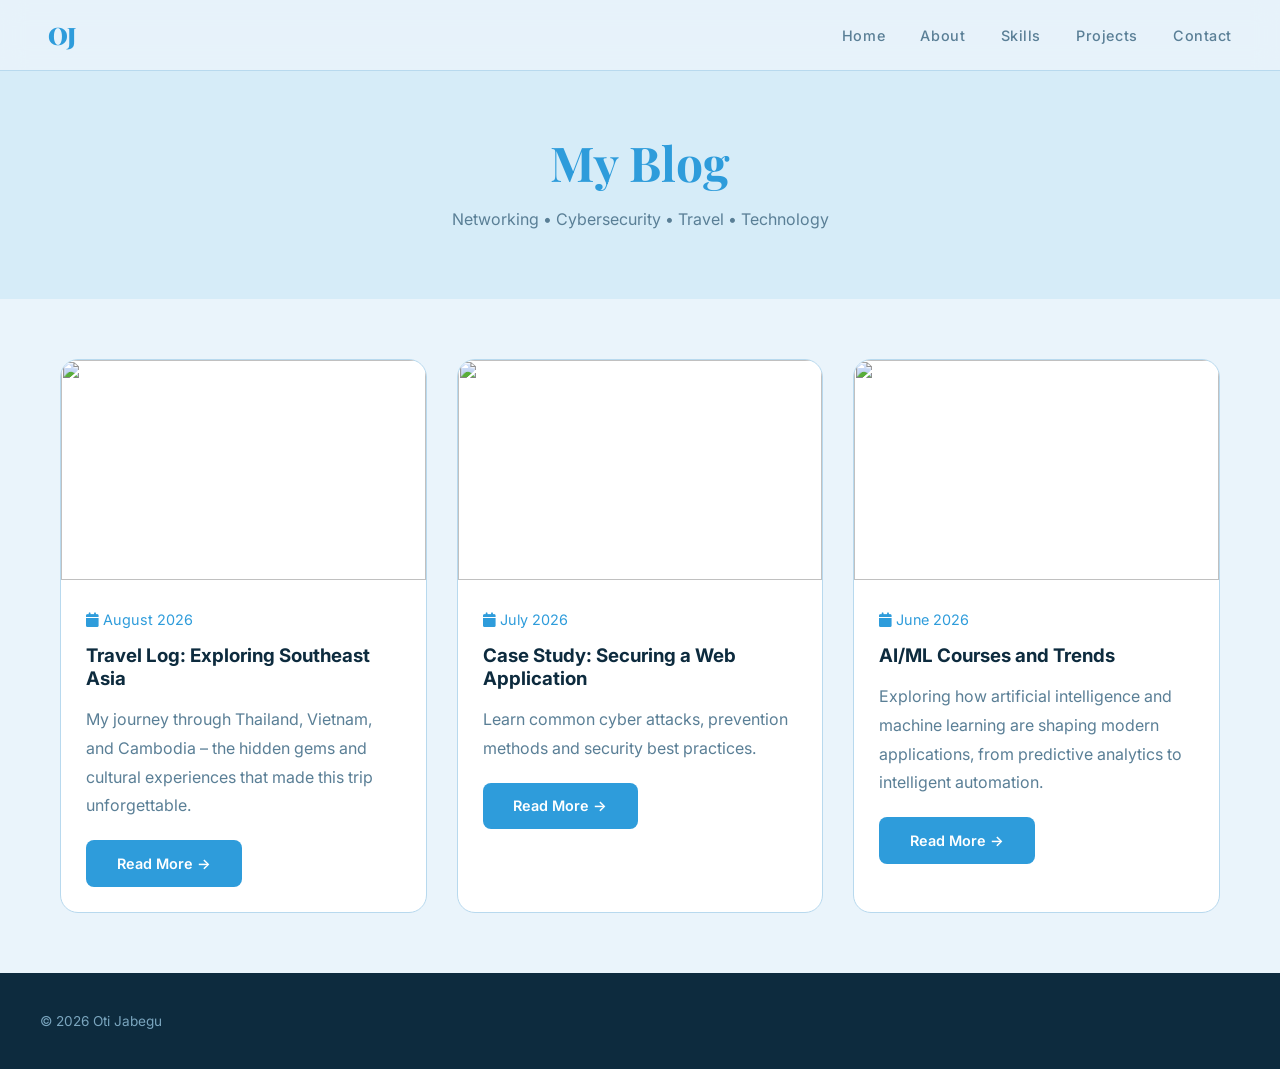
==== Porfilio/Porfilio/blog.html @ 8cf0d46f "Add files via upload" ====
<!DOCTYPE html>
<html lang="en">
<head>
    <meta charset="UTF-8">
    <meta name="viewport" content="width=device-width, initial-scale=1.0">
    <title>Blog | Oti Jabegu</title>

    <link rel="stylesheet" href="style.css">
    <link rel="stylesheet" href="blog.css">

    <link href="https://fonts.googleapis.com/css2?family=Playfair+Display:wght@700&family=Inter:wght@300;400;500;600&display=swap" rel="stylesheet">

    <link rel="stylesheet"
    href="https://cdnjs.cloudflare.com/ajax/libs/font-awesome/6.5.2/css/all.min.css">
</head>
<body>

<nav id="navbar">
    <div class="nav-logo">OJ</div>

    <ul class="nav-links">
        <li><a href="index.html">Home</a></li>
        <li><a href="index.html#about">About</a></li>
        <li><a href="index.html#skills">Skills</a></li>
        <li><a href="index.html#projects">Projects</a></li>
        <li><a href="index.html#contact">Contact</a></li>
    </ul>
</nav>
<link rel="stylesheet" href="C:\Users\Acer\Downloads\Porfilio\blog.css">
    <script src="C:\Users\Acer\Downloads\Porfilio\blog.js"></script>
<section class="blog-hero">
    <h1>My Blog</h1>
    <p>Networking • Cybersecurity • Travel • Technology</p>
</section>

<section class="blog-container">

    <div class="blog-card">
        <img src="C:\Users\Acer\Downloads\Porfilio\Porfilio\image\IMG_0545.jpeg" alt="">
        <div class="blog-content">
            <span><i class="fa-solid fa-calendar"></i> August 2026</span>

            <h3>Travel Log: Exploring Southeast Asia</h3>

            <p>
                My journey through Thailand, Vietnam, and Cambodia – the hidden gems and cultural experiences that made this trip unforgettable.
            </p>

            <a href="read1.html" class="btn btn-primary">Read More →</a>
        </div>
    </div>

    <div class="blog-card">
        <img src="C:\Users\Acer\Downloads\Porfilio\Porfilio\image\Screenshot 2026-09-15 211907.png" alt="">
        <div class="blog-content">
            <span><i class="fa-solid fa-calendar"></i> July 2026</span>

            <h3>Case Study: Securing a Web Application</h3>

            <p>
                Learn common cyber attacks, prevention methods and security best practices.
            </p>

            <a href="read2.html" class="btn btn-primary">Read More →</a>
        </div>
    </div>

    <div class="blog-card">
        <img src="images/blog3.jpg" alt="">
        <div class="blog-content">
            <span><i class="fa-solid fa-calendar"></i> June 2026</span>

            <h3>AI/ML Courses and Trends</h3>

            <p>
                Exploring how artificial intelligence and machine learning are shaping modern applications, from predictive analytics to intelligent automation.
            </p>

            <a href="read3.html" class="btn btn-primary">Read More →</a>
        </div>
    </div>

</section>

<footer>
    <p>© 2026 Oti Jabegu</p>
</footer>

<script src="script.js"></script>
<script src="blog.js"></script>

</body>
</html>
---- Porfilio/Porfilio/style.css ----
/* =========================================================
   STYLE.CSS
   This file controls how the website LOOKS
   (colors, spacing, fonts, layout, animations)
   ========================================================= */

/* Reset: remove default browser spacing so everything starts clean */
*, *::before, *::after {
  margin: 0;
  padding: 0;
  box-sizing: border-box;
}

/* -------- COLOR VARIABLES --------
   Change these once here, and the whole site updates.
   Think of these like "paint buckets" you reuse everywhere. */
:root {
  --bg:        #EAF4FB; /* main background color */
  --bg2:       #D6ECF8; /* slightly darker background */
  --card:      #FFFFFF; /* white card background */
  --accent:    #2E9CDB; /* main blue accent color */
  --accent2:   #5BB8F0; /* lighter blue */
  --accent3:   #A8D8F0; /* even lighter blue */
  --text:      #0D2B3E; /* main text color */
  --muted:     #5A7F96; /* softer, secondary text color */
  --border:    #B8D9EE; /* light border color */
}

/* Smooth scrolling when clicking nav links like "About" */
html {
  scroll-behavior: smooth;
}

body {
  font-family: 'Inter', sans-serif;
  background: var(--bg);
  color: var(--text);
  overflow-x: hidden; /* stops sideways scrollbar from animations */
}

/* =========================================================
   NAVIGATION BAR (the menu fixed at the top)
   ========================================================= */
nav {
  position: fixed;
  top: 0; left: 0; right: 0;
  z-index: 100; /* keeps nav above everything else */
  display: flex;
  justify-content: space-between;
  align-items: center;
  padding: 1.2rem 3rem;
  background: rgba(234, 244, 251, 0.85);
  backdrop-filter: blur(12px); /* frosted glass effect */
  border-bottom: 1px solid var(--border);
  transition: box-shadow 0.3s;
}

/* Added by JavaScript once you scroll down a bit */
nav.scrolled {
  box-shadow: 0 4px 24px rgba(46, 156, 219, 0.12);
}

.nav-logo {
  font-family: 'Playfair Display', serif;
  font-size: 1.5rem;
  font-weight: 900;
  color: var(--accent);
  letter-spacing: -1px;
}

.nav-links {
  display: flex;
  gap: 2.2rem;
  list-style: none;
}

.nav-links a {
  text-decoration: none;
  font-size: 0.9rem;
  font-weight: 500;
  color: var(--muted);
  letter-spacing: 0.04em;
  transition: color 0.25s;
}

.nav-links a:hover {
  color: var(--accent);
}

/* =========================================================
   HERO SECTION (the big intro at the top of the page)
   ========================================================= */
#hero {
  min-height: 100vh; /* fill the whole screen height */
  display: flex;
  align-items: center;
  padding: 8rem 3rem 4rem;
  position: relative;
  overflow: hidden;
}

/* Blurry glowing circles floating in the background */
.orb {
  position: absolute;
  border-radius: 50%;
  pointer-events: none; /* so it never blocks clicks */
  filter: blur(80px);
  opacity: 0.45;
  transition: transform 0.08s ease-out;
}
.orb1 {
  width: 520px; height: 520px;
  background: radial-gradient(circle, #5BB8F0, #2E9CDB);
  top: -100px; right: -100px;
}
.orb2 {
  width: 360px; height: 360px;
  background: radial-gradient(circle, #A8D8F0, #5BB8F0);
  bottom: 0; left: -80px;
}

.hero-inner {
  max-width: 1100px;
  margin: 0 auto;
  width: 100%;
  display: grid;
  grid-template-columns: 1fr 1fr; /* text on left, avatar on right */
  gap: 4rem;
  align-items: center;
}

.hero-tag {
  display: inline-block;
  background: var(--accent3);
  color: var(--accent);
  font-size: 0.75rem;
  font-weight: 600;
  letter-spacing: 0.12em;
  padding: 0.35rem 0.9rem;
  border-radius: 999px; /* fully rounded pill shape */
  margin-bottom: 1.4rem;
  text-transform: uppercase;
}

.hero-name {
  font-family: 'Playfair Display', serif;
  font-size: clamp(3rem, 6vw, 5.2rem); /* scales with screen size */
  font-weight: 900;
  line-height: 1.05;
  color: var(--text);
}
.hero-name span {
  color: var(--accent);
}

.hero-sub {
  margin-top: 1.2rem;
  font-size: 1.15rem;
  color: var(--muted);
  line-height: 1.6;
  font-weight: 300;
}

.hero-btns {
  display: flex;
  gap: 6rem;
  margin-top: 2.4rem;
  flex-wrap: wrap;
}

/* -------- BUTTONS -------- */
.btn {
  display: inline-flex;
  align-items: center;
  gap: 0.5rem;
  padding: 0.8rem 1.8rem;
  border-radius: 8px;
  font-size: 0.9rem;
  font-weight: 600;
  cursor: pointer;
  text-decoration: none;
  transition: all 0.25s;
  border: 2px solid transparent;
}
.btn-primary {
  background: var(--accent);
  color: #fff;
}
.btn-primary:hover {
  background: #1a7bb8;
  transform: translateY(-2px); /* lifts up slightly on hover */
  box-shadow: 0 8px 24px rgba(46, 156, 219, 0.35);
}
.btn-outline {
  border-color: var(--accent);
  color: var(--accent);
  background: transparent;
}
.btn-outline:hover {
  background: var(--accent3);
  transform: translateY(-2px);
}

/* -------- AVATAR CIRCLE (the "OJ" initials circle) -------- */
.hero-visual {
  display: flex;
  justify-content: center;
  align-items: center;
}
.avatar-wrap {
  position: relative;
  width: 300px;
  height: 300px;
}
.avatar-ring {
  position: absolute;
  inset: -16px; /* makes ring slightly bigger than the circle */
  border-radius: 50%;
  border: 3px dashed var(--accent3);
  animation: spin 18s linear infinite;
}
@keyframes spin {
  to { transform: rotate(360deg); }
}
.avatar-circle {
  width: 300px; height: 300px;
  border-radius: 50%;
  background: linear-gradient(145deg, var(--accent2), var(--accent));
  display: flex;
  align-items: center;
  justify-content: center;
  font-family: 'Playfair Display', serif;
  font-size: 6rem;
  font-weight: 900;
  color: #fff;
  box-shadow: 0 20px 60px rgba(46, 156, 219, 0.35);
  position: relative;
  z-index: 1;
  user-select: none;
}

/* Small floating info cards near the avatar */
.badge {
  position: absolute;
  background: #fff;
  border: 1px solid var(--border);
  border-radius: 12px;
  padding: 0.6rem 1rem;
  display: flex;
  align-items: center;
  gap: 0.6rem;
  box-shadow: 0 6px 20px rgba(46, 156, 219, 0.15);
  font-size: 0.8rem;
  font-weight: 600;
  color: var(--text);
}
.badge-dot {
  width: 10px; height: 10px;
  border-radius: 50%;
  background: #2ECC71; /* green "online" dot */
}
.badge1 { bottom: 20px; left: -120px; }


/* =========================================================
   SHARED SECTION STYLES (used by About, Skills, Projects, Contact)
   ========================================================= */
section {
  padding: 6rem 3rem;
}
.section-inner {
  max-width: 1100px;
  margin: 0 auto;
}
.section-eyebrow {
  font-size: 0.75rem;
  font-weight: 700;
  letter-spacing: 0.15em;
  text-transform: uppercase;
  color: var(--accent);
  margin-bottom: 0.7rem;
}
.section-title {
  font-family: 'Playfair Display', serif;
  font-size: clamp(2rem, 4vw, 3rem);
  font-weight: 900;
  color: var(--text);
  margin-bottom: 1rem;
}
.section-desc {
  color: var(--muted);
  font-size: 1rem;
  line-height: 1.7;
  max-width: 520px;
}

/* =========================================================
   ABOUT SECTION
   ========================================================= */
#about {
  background: var(--bg2);
}

.about-grid {
  display: grid;
  grid-template-columns: 1fr 1fr;
  gap: 4rem;
  align-items: center;
  margin-top: 3rem;
}

.about-text p {
  color: var(--muted);
  line-height: 1.8;
  margin-bottom: 1rem;
}

/* Blog Card */
.blog-ad {
  background: #fff;
  border: 1px solid var(--border);
  border-radius: 14px;
  padding: 2rem;
  text-align: center;
  transition: 0.3s ease;
}

.blog-ad:hover {
  transform: translateY(-6px);
  box-shadow: 0 12px 30px rgba(0,0,0,0.08);
}

.blog-ad i {
  font-size: 4rem;
  color: var(--accent);
  margin-bottom: 1rem;
}

.blog-ad h3 {
  font-family: 'Playfair Display', serif;
  font-size: 2rem;
  color: var(--accent);
  margin-bottom: 0.8rem;
}

.blog-ad p {
  color: var(--muted);
  line-height: 1.7;
  margin-bottom: 1.5rem;
}

.blog-ad .btn {
  display: inline-block;
  padding: 0.8rem 1.6rem;
  background: var(--accent);
  color: #fff;
  text-decoration: none;
  border-radius: 8px;
  font-weight: 600;
  transition: 0.3s ease;
}

.blog-ad .btn:hover {
  opacity: 0.9;
  transform: translateY(-2px);
}
/* =========================================================
   SKILLS SECTION
   ========================================================= */
#skills {
  background: var(--bg);
}
.skills-grid {
  display: grid;
  grid-template-columns: repeat(auto-fill, minmax(260px, 1fr));
  gap: 1.5rem;
  margin-top: 3rem;
}
.skill-card {
  background: #fff;
  border: 1px solid var(--border);
  border-radius: 16px;
  padding: 1.6rem 1.4rem;
  transition: transform 0.25s, box-shadow 0.25s;
}
.skill-card:hover {
  transform: translateY(-6px);
  box-shadow: 0 16px 40px rgba(46, 156, 219, 0.14);
}
.skill-icon {
  font-size: 2rem;
  margin-bottom: 0.9rem;
}
.skill-name {
  font-weight: 700;
  font-size: 1rem;
  margin-bottom: 0.5rem;
}
.skill-bar {
  height: 6px;
  background: var(--bg2);
  border-radius: 999px;
  overflow: hidden;
  margin-top: 0.8rem;
}
.skill-fill {
  height: 100%;
  background: linear-gradient(90deg, var(--accent2), var(--accent));
  border-radius: 999px;
  transition: width 1s ease; /* animates growing when it appears */
  width: 0;
}
.skill-pct {
  font-size: 0.78rem;
  color: var(--muted);
  margin-top: 0.4rem;
}

/* =========================================================
   PROJECTS SECTION
   ========================================================= */
#projects {
  background: var(--bg2);
}
.projects-grid {
  display: grid;
  grid-template-columns: repeat(auto-fill, minmax(320px, 1fr));
  gap: 1.8rem;
  margin-top: 3rem;
}
.project-card {
  background: #fff;
  border-radius: 18px;
  overflow: hidden;
  border: 1px solid var(--border);
  transition: transform 0.28s, box-shadow 0.28s;
}
.project-card:hover {
  transform: translateY(-8px);
  box-shadow: 0 20px 48px rgba(46, 156, 219, 0.18);
}
.project-thumb {
  height: 180px;
  display: flex;
  align-items: center;
  justify-content: center;
  font-size: 3.5rem;
}
.project-body {
  padding: 1.4rem;
}
.project-tag {
  display: inline-block;
  font-size: 0.7rem;
  font-weight: 700;
  text-transform: uppercase;
  letter-spacing: 0.1em;
  color: var(--accent);
  background: var(--accent3);
  padding: 0.2rem 0.7rem;
  border-radius: 999px;
  margin-bottom: 0.8rem;
}
.project-title {
  font-weight: 700;
  font-size: 1.05rem;
  margin-bottom: 0.5rem;
}
.project-desc {
  font-size: 0.88rem;
  color: var(--muted);
  line-height: 1.6;
}
.project-links {
  display: flex;
  gap: 0.8rem;
  margin-top: 1rem;
}
.project-link {
  font-size: 0.8rem;
  font-weight: 600;
  color: var(--accent);
  text-decoration: none;
  padding: 0.4rem 0.9rem;
  border: 1.5px solid var(--accent);
  border-radius: 6px;
  transition: all 0.2s;
}
.project-link:hover {
  background: var(--accent);
  color: #fff;
}
/* ============ BUSINESS SECTION ============ */

#business {
position: relative;
padding: 100px 0;
overflow: hidden;
}

.business-grid {
display: grid;
grid-template-columns: repeat(2, 1fr);
gap: 2rem;
margin-top: 3rem;
}

.business-card {
position: relative;
display: flex;
gap: 1.5rem;
padding: 2.5rem;
border: 1px solid rgba(255, 255, 255, 0.1);
border-radius: 24px;
background: rgba(255, 255, 255, 0.04);
backdrop-filter: blur(10px);
transition: transform 0.3s ease, border-color 0.3s ease;
}

.business-card:hover {
transform: translateY(-8px);
border-color: rgba(255, 255, 255, 0.3);
}

.business-card-alt {
background: rgba(255, 255, 255, 0.025);
}

.business-icon {
min-width: 65px;
width: 65px;
height: 65px;
display: flex;
align-items: center;
justify-content: center;
border-radius: 18px;
font-size: 2rem;
background: rgba(255, 255, 255, 0.08);
}

.business-content {
flex: 1;
}

.business-tag {
display: inline-block;
margin-bottom: 0.6rem;
font-size: 0.75rem;
font-weight: 600;
letter-spacing: 1.5px;
text-transform: uppercase;
opacity: 0.65;
}

.business-content h3 {
margin: 0 0 0.8rem;
font-family: "Playfair Display", serif;
font-size: 2rem;
}

.business-content p {
margin-bottom: 1.5rem;
line-height: 1.8;
opacity: 0.75;
}

.business-features {
display: flex;
flex-wrap: wrap;
gap: 0.7rem;
margin-bottom: 1.7rem;
}

.business-features span {
padding: 0.45rem 0.8rem;
border-radius: 50px;
font-size: 0.75rem;
background: rgba(255, 255, 255, 0.07);
}

.business-card .btn {
display: inline-block;
text-decoration: none;
}

/* Responsive Business Section */

@media (max-width: 800px) {
.business-grid {
grid-template-columns: 1fr;
}

.business-card {
padding: 2rem;
}
}

@media (max-width: 500px) {
.business-card {
flex-direction: column;
}

.business-content h3 {
font-size: 1.7rem;
}
}

/* =========================================================
   CONTACT SECTION
   ========================================================= */
#contact {
  background: var(--bg);
}
.contact-wrap {
  display: grid;
  grid-template-columns: 1fr 1fr;
  gap: 4rem;
  margin-top: 3rem;
  align-items: start;
}
.contact-info p {
  color: var(--muted);
  line-height: 1.8;
  margin-bottom: 1.8rem;
}
.contact-item {
  display: flex;
  align-items: center;
  gap: 1rem;
  margin-bottom: 1.2rem;
}
.contact-icon {
  width: 44px; height: 44px;
  border-radius: 10px;
  background: var(--accent3);
  display: flex;
  align-items: center;
  justify-content: center;
  font-size: 1.2rem;
  flex-shrink: 0;
}
.contact-label {
  font-size: 0.75rem;
  color: var(--muted);
  font-weight: 500;
}
.contact-val {
  font-size: 0.95rem;
  font-weight: 600;
  color: var(--text);
}

.contact-form {
  display: flex;
  flex-direction: column;
  gap: 1rem;
}
.form-group {
  display: flex;
  flex-direction: column;
  gap: 0.4rem;
}
.form-group label {
  font-size: 0.82rem;
  font-weight: 600;
  color: var(--text);
}
.form-group input,
.form-group textarea {
  padding: 0.75rem 1rem;
  border: 1.5px solid var(--border);
  border-radius: 10px;
  background: #fff;
  color: var(--text);
  font-family: 'Inter', sans-serif;
  font-size: 0.92rem;
  outline: none;
  transition: border-color 0.2s;
}
.form-group input:focus,
.form-group textarea:focus {
  border-color: var(--accent);
}
.form-group textarea {
  resize: vertical;
  min-height: 130px;
}

#msg-sent {
  display: none; /* JavaScript shows this after the form is "sent" */
  background: #E6F9F0;
  color: #1A7A48;
  border: 1px solid #8FDDB4;
  border-radius: 8px;
  padding: 0.75rem 1rem;
  font-size: 0.9rem;
  font-weight: 500;
}

/* =========================================================
   FOOTER
   ========================================================= */
footer {
  background: var(--text);
  color: var(--bg2);
  padding: 2.5rem;
  display: flex;
  align-items: center;
  justify-content: space-between;
  gap: 1rem;
}
footer .footer-name {
  font-family: 'Playfair Display', serif;
  font-size: 1.4rem;
  color: var(--accent2);
  font-weight: 900;
  margin-bottom: 0;
}
footer p {
  font-size: 0.85rem;
  color: #7AA5BE;
  margin: 0;
}
footer .footer-links {
  display: flex;
  flex-wrap: wrap;
  gap: 1rem;
  align-items: center;
  justify-content: flex-end;
}
footer .footer-links a {
  color: var(--bg2);
  text-decoration: none;
  font-weight: 600;
}
footer .footer-links a:hover {
  color: var(--accent);
}

/* =========================================================
   SCROLL ANIMATION (elements fade up into view)
   Toggled by JavaScript using IntersectionObserver
   ========================================================= */
.fade-up {
  opacity: 0;
  transform: translateY(28px);
  transition: opacity 0.7s ease, transform 0.7s ease;
}
.fade-up.visible {
  opacity: 1;
  transform: none;
}

/* =========================================================
   RESPONSIVE (mobile-friendly) STYLES
   Applies automatically on screens 768px wide or smaller
   ========================================================= */
@media (max-width: 768px) {
  nav {
    padding: 1rem 1.4rem;
  }
  .nav-links {
    display: none; /* hide menu links on small screens */
  }
  #hero {
    padding: 7rem 1.4rem 3rem;
  }
  .hero-inner,
  .about-grid,
  .contact-wrap {
    grid-template-columns: 1fr; /* stack into a single column */
    gap: 2rem;
  }
  .hero-visual {
    order: -1; /* move avatar above the text on mobile */
  }
  .avatar-wrap {
    width: 200px;
    height: 200px;
  }
  .avatar-circle {
    width: 200px;
    height: 200px;
    font-size: 4rem;
  }
  section {
    padding: 4rem 1.4rem;
  }
}
---- Porfilio/Porfilio/blog.css ----
.blog-hero{
    padding:130px 20px 70px;
    text-align:center;
    background:var(--bg2);
}

.blog-hero h1{
    font-family:'Playfair Display',serif;
    font-size:3rem;
    color:var(--accent);
}

.blog-hero p{
    margin-top:15px;
    color:var(--muted);
}

.blog-container{
    max-width:1200px;
    margin:auto;
    padding:60px 20px;
    display:grid;
    grid-template-columns:repeat(auto-fit,minmax(330px,1fr));
    gap:30px;
}

.blog-card{
    background:#fff;
    border-radius:18px;
    overflow:hidden;
    border:1px solid var(--border);
    transition:.3s;
}

.blog-card:hover{
    transform:translateY(-8px);
    box-shadow:0 15px 35px rgba(0,0,0,.08);
}

.blog-card img{
    width:100%;
    height:220px;
    object-fit:cover;
}

.blog-content{
    padding:25px;
}

.blog-content span{
    color:var(--accent);
    font-size:.9rem;
}

.blog-content h3{
    margin:15px 0;
}

.blog-content p{
    color:var(--muted);
    line-height:1.8;
    margin-bottom:20px;
}
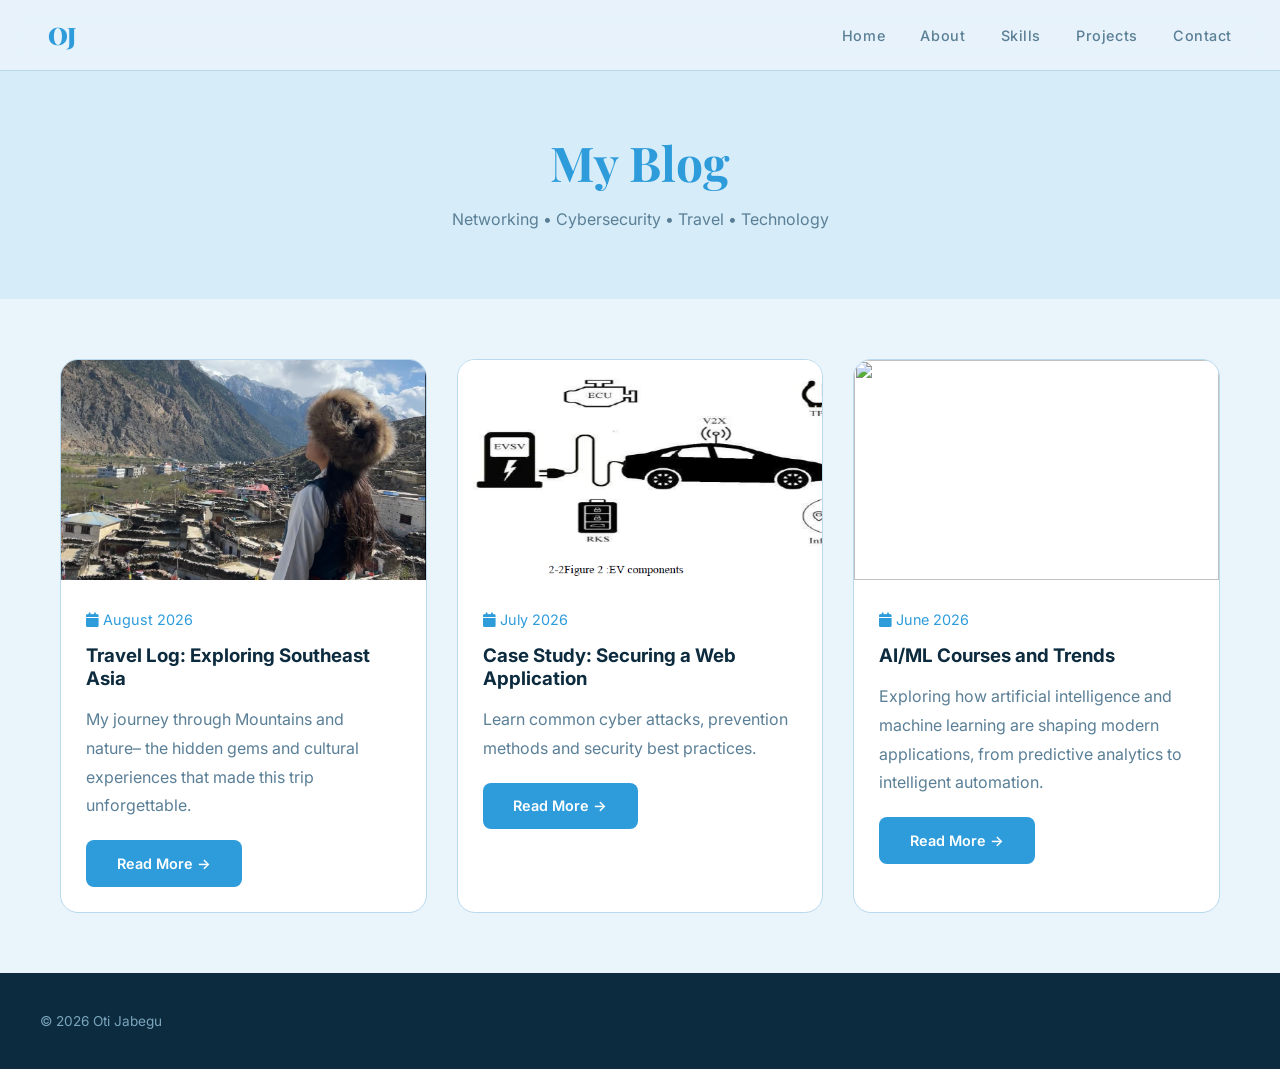
==== commit a4833d17: "Add files via upload" ====
--- a/Porfilio/Porfilio/blog.html
+++ b/Porfilio/Porfilio/blog.html
@@ -26,8 +26,8 @@
         <li><a href="index.html#contact">Contact</a></li>
     </ul>
 </nav>
-<link rel="stylesheet" href="C:\Users\Acer\Downloads\Porfilio\blog.css">
-    <script src="C:\Users\Acer\Downloads\Porfilio\blog.js"></script>
+<link rel="stylesheet" href="Porfilio\blog.css">
+    <script src="Porfilio\blog.js"></script>
 <section class="blog-hero">
     <h1>My Blog</h1>
     <p>Networking • Cybersecurity • Travel • Technology</p>
@@ -36,14 +36,14 @@
 <section class="blog-container">
 
     <div class="blog-card">
-        <img src="C:\Users\Acer\Downloads\Porfilio\Porfilio\image\IMG_0545.jpeg" alt="">
+        <img src="image/IMG_0545.jpeg" alt="">
         <div class="blog-content">
             <span><i class="fa-solid fa-calendar"></i> August 2026</span>
 
             <h3>Travel Log: Exploring Southeast Asia</h3>
 
             <p>
-                My journey through Thailand, Vietnam, and Cambodia – the hidden gems and cultural experiences that made this trip unforgettable.
+                My journey through Mountains and nature– the hidden gems and cultural experiences that made this trip unforgettable.
             </p>
 
             <a href="read1.html" class="btn btn-primary">Read More →</a>
@@ -51,7 +51,7 @@
     </div>
 
     <div class="blog-card">
-        <img src="C:\Users\Acer\Downloads\Porfilio\Porfilio\image\Screenshot 2026-09-15 211907.png" alt="">
+        <img src="image/Screenshot 2026-09-15 211907.png" alt="">
         <div class="blog-content">
             <span><i class="fa-solid fa-calendar"></i> July 2026</span>
 
